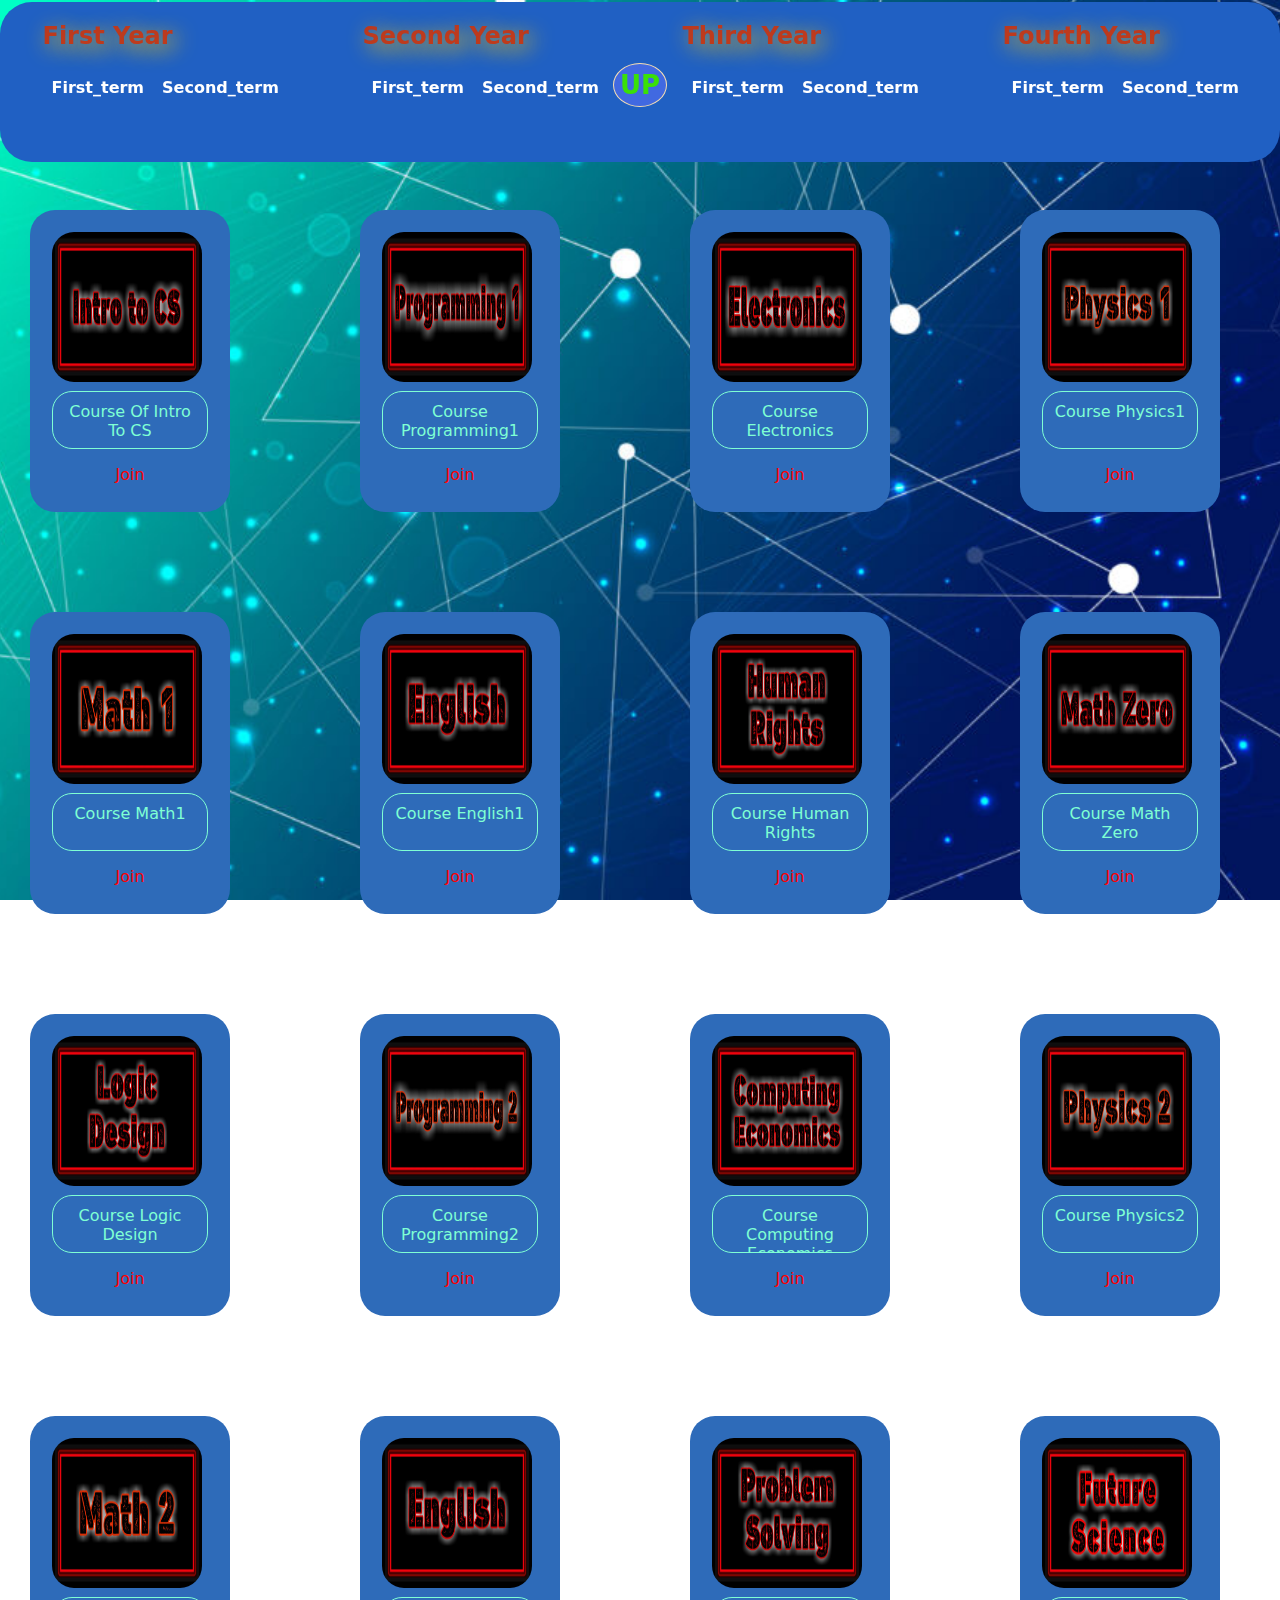
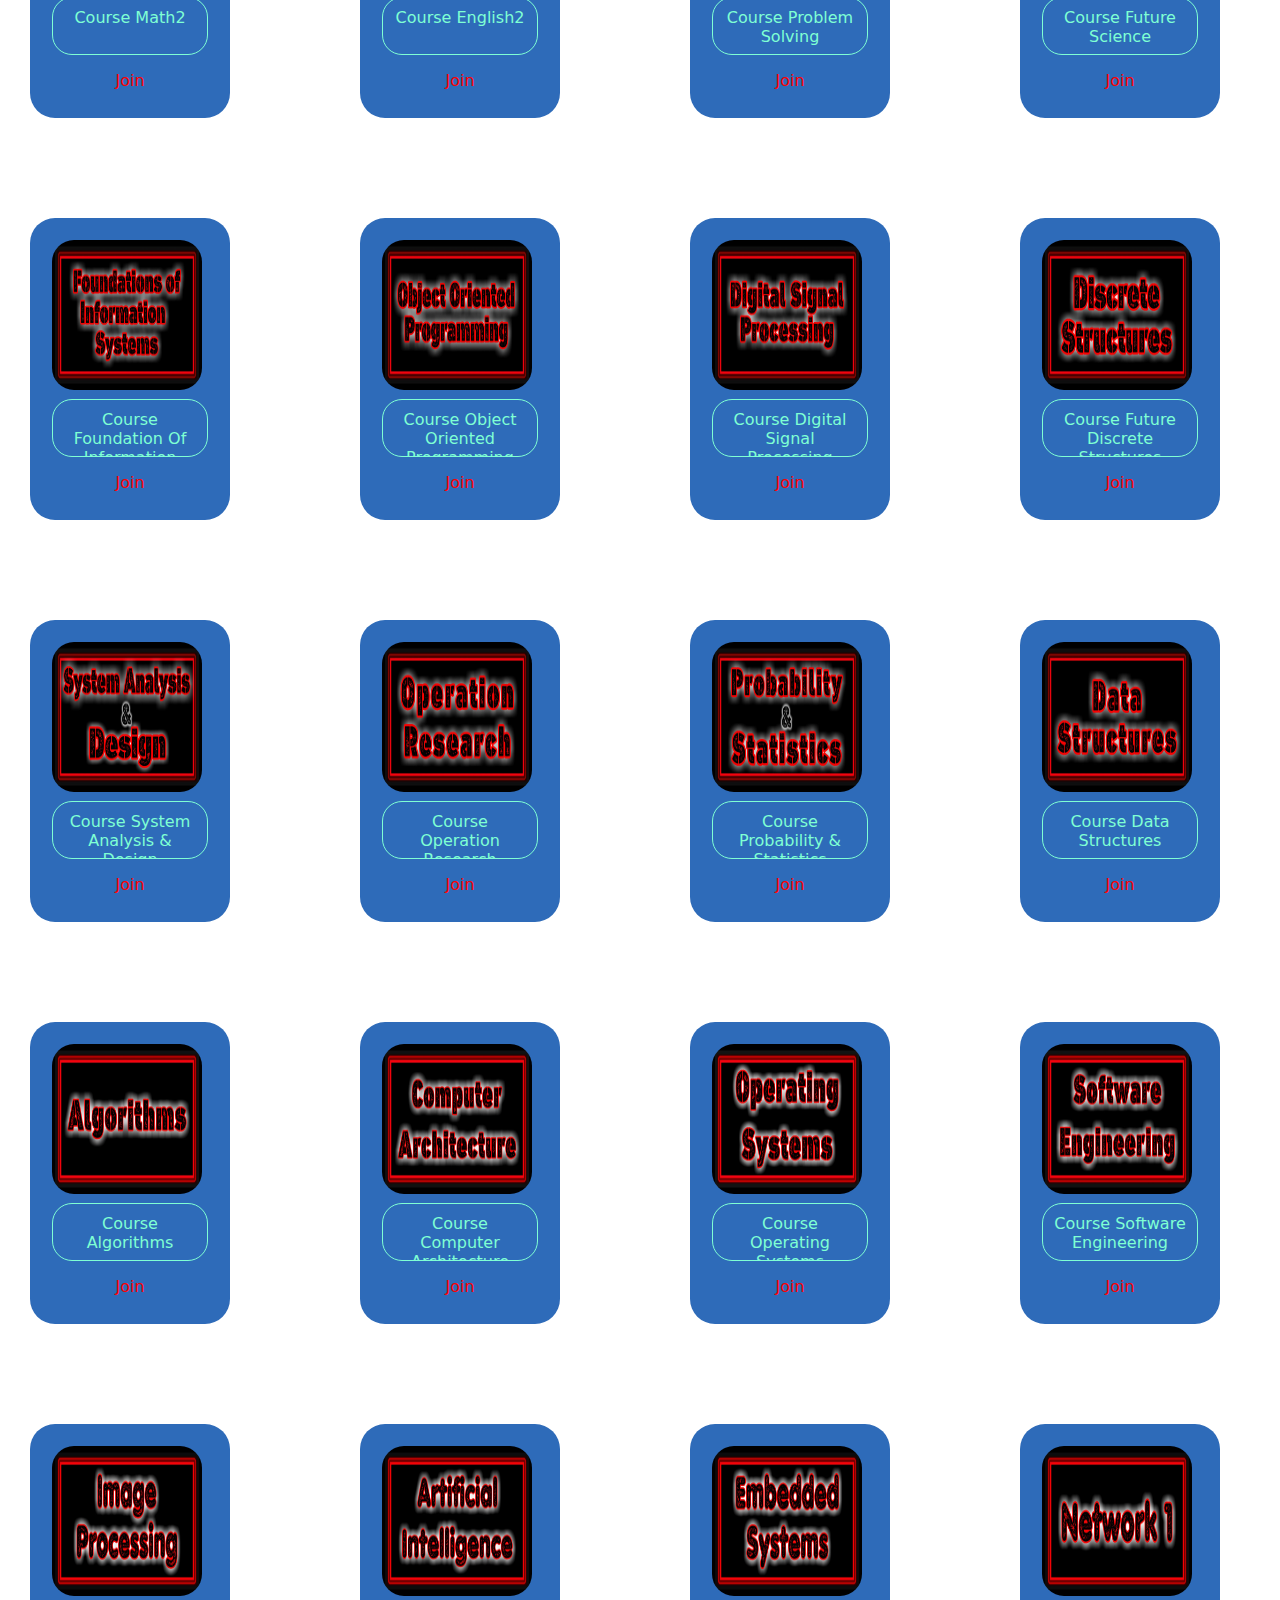
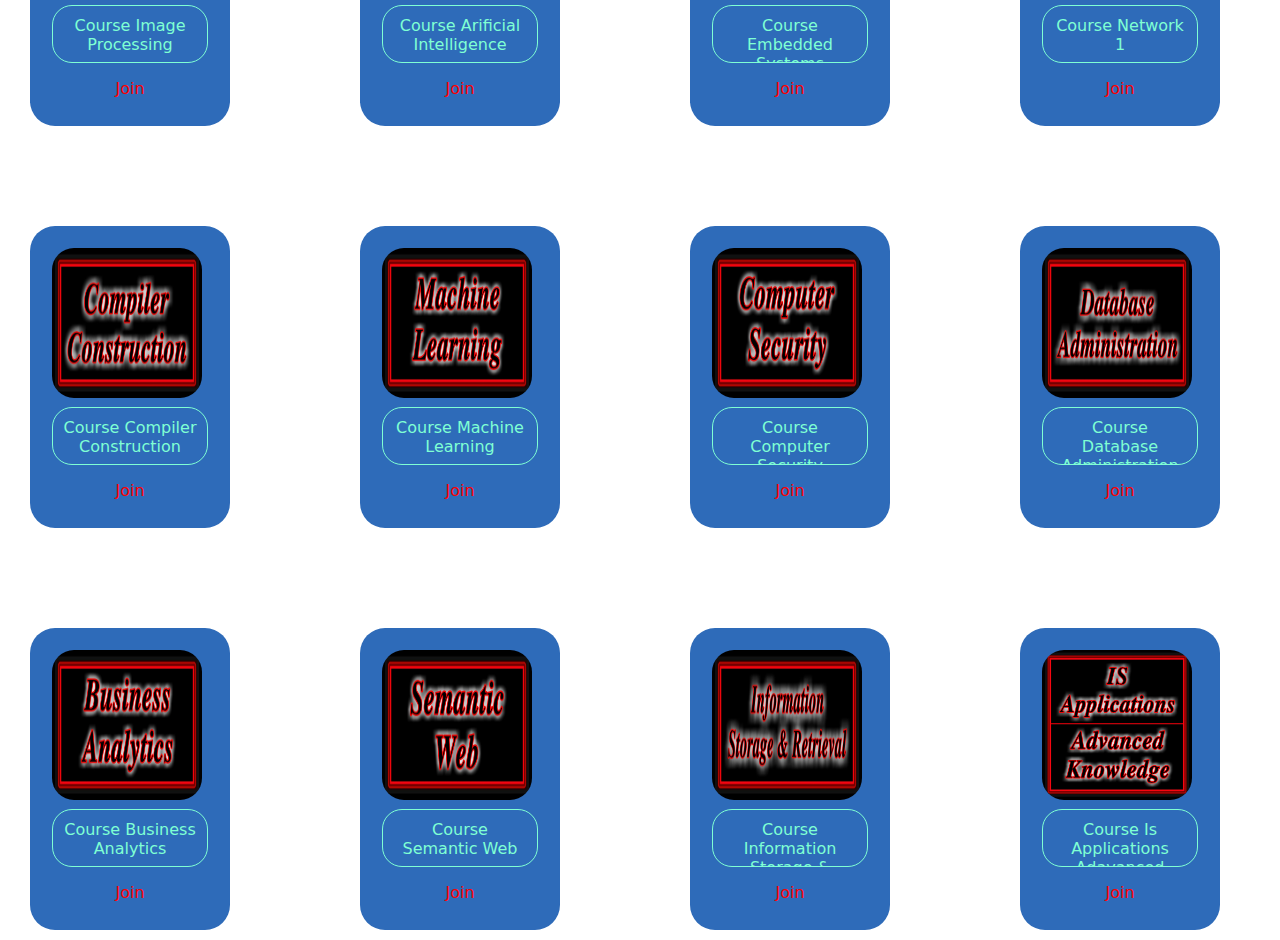
==== yahia/dsh/index.html @ 4cdeed45 "version 3" ====
<!DOCTYPE html>
<html lang="en">
<head>
    <meta charset="UTF-8">
    <meta name="viewport" content="width=device-width, initial-scale=1.0">
    <title>Document</title>
    <link rel="stylesheet" href="style.css">
</head>
<body>
    <div class="parient_main">
        <div class="f first_year">
          <h2>First Year</h2>
       <div class="fis-a">
        <a href="#f_term1" class="first">First_term</a>
        <a href="#s_term1" class="second">second_term</a>
       </div>
        </div>
        <div class="f second_year">
          <h2>Second Year</h2>
        <div class="fis-a">
        <a href="#f_term2" class="first">First_term</a>
        <a href="#s_term2" class="second">second_term</a>
        </div>
        </div>
        <div class=" f third_year">
          <h2>Third Year</h2>
        <div class="fis-a">
        <a href="#f_term3" class="first">First_term</a>
        <a href="#s_term3" class="second">second_term</a>
        </div>
        </div>
        <div class=" f fourth_year">
          <h2>Fourth Year</h2>
        <div class="fis-a">
        <a href="#f_term4" class="first">First_term</a>
        <a href="#s_term4" class="second">second_term</a>
        </div>
        </div>
        
      </div>
      <div class="UP"><a href="#f_y" class="up_page">UP</a></div>

<section class="f_year" id="f_y">
    <div class="f_term1">
        
        
            <div id="f_term1" class="mat">
              <img src="photo_4_2024-12-14_12-31-25.jpg" alt="">
               <p>course of Intro to CS</p>
              <a href="file:///C:/Users/El-Wattaneya/Downloads/Telegram%20Desktop/About%20Pc.pdf" title="Go to course">Join</a>
            </div>
            <div class="mat">
              <img src="photo_34_2024-12-14_12-31-25.jpg" alt="">
              <p>course Programming1</p>
               <a href="https://drive.google.com/file/d/1xtmcvrPHeI3m1PMXhcfP1NajRAWEy6rV/view?usp=sharing" title="Go to course">Join</a>
             </div>
             <div class="mat">
              <img src="photo_24_2024-12-14_12-31-25.jpg" alt="">
              <p>course Electronics</p>
              <a href="file:///C:/Users/El-Wattaneya/Downloads/Telegram%20Desktop/Electronics%20Fundamentals%20Circuits%20Devices%20and%20App.pdf" title="Go to course">Join</a>
            </div>
            <div class="mat">
              <img src="photo_30_2024-12-14_12-31-25.jpg" alt="">
              <p>course Physics1</p>
              <a href="file:///C:/Users/El-Wattaneya/Downloads/Telegram%20Desktop/Lecture%201.pdf" title="Go to course">Join</a>
            
              </div>
           
            <div class="mat">
              <img src="photo_38_2024-12-14_12-31-25.jpg" alt="">
              <p>course Math1</p>
               <a href="file:///C:/Users/El-Wattaneya/Downloads/Telegram%20Desktop/All%20Lectures.pdf" title="Go to course">Join</a>
       
          
            </div> 
            <div class="mat">
              <img src="photo_11_2024-12-14_12-31-25.jpg" alt="">
              <p>course English1</p>
              <a href="file:///C:/Users/El-Wattaneya/Downloads/Telegram%20Desktop/Log-in%20English.pdf" title="Go to course">Join</a>
           
            </div>
            <div class="mat">
              <img src="photo_20_2024-12-14_12-31-25.jpg" alt="">
              <p>course Human Rights</p>
               <a href="file:///C:/Users/El-Wattaneya/Downloads/Telegram%20Desktop/Chapter%201.pdf" title="Go to course">Join</a>
        
              
            </div>
            <div class="mat">
              <img src="photo_40_2024-12-14_12-31-25.jpg" alt="">
              <p title="course Math Zero">course Math Zero</p>
              <a href="file:///C:/Users/El-Wattaneya/Downloads/Telegram%20Desktop/algebra.pdf" title="Go to course">Join</a>
           
         
             </div>
             
    
       
            <div id="s_term1" class="mat">
              <img src="photo_17_2024-12-14_12-31-25.jpg" alt="">
              <p>course Logic Design</p>
              <a href="file:///C:/Users/El-Wattaneya/Downloads/Telegram%20Desktop/Book%20of%20D%20logic.pdf" title="Go to course">Join</a>
            </div>
            <div class="mat">
              <img src="photo_35_2024-12-14_12-31-25.jpg" alt="">
              <p>course Programming2</p>
              <a href="file:///C:/Users/El-Wattaneya/Downloads/Telegram%20Desktop/Lecture%201%20(2).pdf" title="Go to course">Join</a>
            </div>
            <div class="mat">
               <img src="photo_7_2024-12-14_12-31-25.jpg" alt="">
               <p title="course Computing Economics">course Computing Economics </p>
               <a href="file:///C:/Users/El-Wattaneya/Downloads/Telegram%20Desktop/Book%20of%20Economics.pdf" title="Go to course">Join</a>
            </div>
             <div class="mat"><img src="photo_27_2024-12-14_12-31-25.jpg" alt="">
              <p>course Physics2</p>
              <a href="file:///C:/Users/El-Wattaneya/Downloads/Telegram%20Desktop/Serway%20Test%20Bank%20With%20Answers%20.pdf" title="Go to course">Join</a>
               
            </div> 
            <div class="mat"><img src="photo_32_2024-12-14_12-31-25.jpg" alt="">
              <p>course Math2</p>
               <a href="file:///C:/Users/El-Wattaneya/Downloads/Telegram%20Desktop/All%20Lectures%20(2).pdf" title="Go to course">Join</a>
               
            </div> 
            <div class="mat"><img src="photo_11_2024-12-14_12-31-25.jpg" alt="">
              <p>course English2</p>
              <a href="file:///C:/Users/El-Wattaneya/Downloads/Telegram%20Desktop/Log-in%20English.pdf" title="Go to course">Join</a>
              
            </div>
            <div class="mat"><img src="photo_28_2024-12-14_12-31-25.jpg" alt="">
              <p>course Problem Solving</p>
              <a href="file:///C:/Users/El-Wattaneya/Downloads/Telegram%20Desktop/lecture%201%20(3).pdf" title="Go to course">Join</a>
              
             </div>
            <div class="mat"> <img src="photo_19_2024-12-14_12-31-25.jpg" alt="">
              <p>course Future Science</p>
              <a href="https://docs.google.com/presentation/d/1QXLreFrHJvrh1D--exDOEsy_44yyaeqh/edit#slide=id.p1" title="Go to course">Join</a>
             
             </div>
           
     
     
     
     
   
          
            <div id="f_term2" class="mat"><img src="photo_12_2024-12-14_12-31-25.jpg" alt="">
              <p title="course Foundation of Information systems">course Foundation of Information systems</p>
              <a href="https://docs.google.com/presentation/d/1QXLreFrHJvrh1D--exDOEsy_44yyaeqh/edit#slide=id.p1" title="Go to course">Join</a>
              
            </div>
            <div class="mat"><img src="photo_37_2024-12-14_12-31-25.jpg" alt="">
              <p title="course Object Oriented Programming">course Object Oriented Programming</p>
               <a href="https://docs.google.com/presentation/d/1QXLreFrHJvrh1D--exDOEsy_44yyaeqh/edit#slide=id.p1" title="Go to course">Join</a>
               
            </div>
            <div class="mat"> <img src="photo_23_2024-12-14_12-31-25.jpg" alt="">
              <p title="course Digital Signal Processing">course Digital Signal Processing</p>
               <a href="https://docs.google.com/presentation/d/1QXLreFrHJvrh1D--exDOEsy_44yyaeqh/edit#slide=id.p1" title="Go to course">Join</a>
              
            </div>
            <div class="mat"><img src="photo_22_2024-12-14_12-31-25.jpg" alt="">
              <p title="course Future Discrete Structures">course Future Discrete Structures</p>
               <a href="https://docs.google.com/presentation/d/1QXLreFrHJvrh1D--exDOEsy_44yyaeqh/edit#slide=id.p1" title="Go to course">Join</a>
              
              </div>
          
            <div  id="s_term2" class="mat"><img src="photo_36_2024-12-14_12-31-25.jpg" alt="">
              <p title="course System Analysis & Design">course System Analysis & Design</p>
              <a href="https://docs.google.com/presentation/d/1QXLreFrHJvrh1D--exDOEsy_44yyaeqh/edit#slide=id.p1" title="Go to course">Join</a>
              
            </div>
            <div class="mat"> <img src="photo_39_2024-12-14_12-31-25.jpg" alt="">
              <p>course Operation Research</p>
              <a href="https://docs.google.com/presentation/d/1QXLreFrHJvrh1D--exDOEsy_44yyaeqh/edit#slide=id.p1" title="Go to course">Join</a>
             
            </div>
            <div class="mat"><img src="photo_29_2024-12-14_12-31-25.jpg" alt="">
              <p>course Probability & Statistics</p>
              <a href="https://docs.google.com/presentation/d/1QXLreFrHJvrh1D--exDOEsy_44yyaeqh/edit#slide=id.p1" title="Go to course">Join</a>
              
             </div>  
            <div class="mat"><img src="photo_10_2024-12-14_12-31-25.jpg" alt="">
              <p>course Data Structures</p>
               <a href="https://docs.google.com/presentation/d/1QXLreFrHJvrh1D--exDOEsy_44yyaeqh/edit#slide=id.p1" title="Go to course">Join</a>
                 
            </div>
        
      
     
   
          
            <div  id="f_term3" class="mat"> <img src="photo_5_2024-12-14_12-31-25.jpg" alt="">
              <p>course Algorithms</p>
             <a href="https://docs.google.com/presentation/d/1QXLreFrHJvrh1D--exDOEsy_44yyaeqh/edit#slide=id.p1" title="Go to course">Join</a>
            
            </div>
            <div class="mat"> <img src="photo_3_2024-12-14_12-31-25.jpg" alt="">
              <p>course Computer Architecture</p>
              <a href="https://docs.google.com/presentation/d/1QXLreFrHJvrh1D--exDOEsy_44yyaeqh/edit#slide=id.p1" title="Go to course">Join</a>
             
            </div>
            <div class="mat"> <img src="photo_33_2024-12-14_12-31-25.jpg" alt="">
              <p>course Operating systems</p>
              <a href="https://docs.google.com/presentation/d/1QXLreFrHJvrh1D--exDOEsy_44yyaeqh/edit#slide=id.p1" title="Go to course">Join</a>
             
            </div>
            <div class="mat">
             <img src="photo_26_2024-12-14_12-31-25.jpg" alt="">
             <p>course Software Engineering</p>
              <a href="https://docs.google.com/presentation/d/1QXLreFrHJvrh1D--exDOEsy_44yyaeqh/edit#slide=id.p1" title="Go to course">Join</a>
             
             </div>
         
         
         
           <div  id="s_term3" class="mat">
              <img src="photo_14_2024-12-14_12-31-25.jpg" alt="">
             <p>course Image Processing</p>
             <a href="https://docs.google.com/presentation/d/1QXLreFrHJvrh1D--exDOEsy_44yyaeqh/edit#slide=id.p1" title="Go to course">Join</a>
             
           </div>
           <div class="mat">
              <img src="photo_9_2024-12-14_12-31-25.jpg "alt="">
              <p>course Arificial Intelligence</p>
             <a href="https://docs.google.com/presentation/d/1QXLreFrHJvrh1D--exDOEsy_44yyaeqh/edit#slide=id.p1" title="Go to course">Join</a>
           
           </div>
           <div class="mat">
              <img src="photo_21_2024-12-14_12-31-25.jpg" alt="">
             <p>course Embedded Systems</p>
             <a href="https://docs.google.com/presentation/d/1QXLreFrHJvrh1D--exDOEsy_44yyaeqh/edit#slide=id.p1" title="Go to course">Join</a>
             
            </div>  
           <div class="mat">
              <img src="photo_31_2024-12-14_12-31-25.jpg" alt="">
              <p>course Network 1</p> 
              <a href="https://docs.google.com/presentation/d/1QXLreFrHJvrh1D--exDOEsy_44yyaeqh/edit#slide=id.p1" title="Go to course">Join</a>
               
           </div>
        
           <div  id="f_term_cs" class="mat">
              <img src="photo_2_2024-12-14_12-31-25.jpg" alt="">
             <p>course Compiler Construction</p>
            <a href="https://docs.google.com/presentation/d/1QXLreFrHJvrh1D--exDOEsy_44yyaeqh/edit#slide=id.p1" title="Go to course">Join</a>
            
           </div>
           <div class="mat">
              <img src="photo_18_2024-12-14_12-31-25.jpg" alt="">
              <p>course Machine Learning</p>
             <a href="https://docs.google.com/presentation/d/1QXLreFrHJvrh1D--exDOEsy_44yyaeqh/edit#slide=id.p1" title="Go to course">Join</a>
             
           </div>
           <div class="mat">
              <img src="photo_1_2024-12-14_12-31-25.jpg" alt="">
              <p>course Computer Security</p>
             <a href="https://docs.google.com/presentation/d/1QXLreFrHJvrh1D--exDOEsy_44yyaeqh/edit#slide=id.p1" title="Go to course">Join</a>
        
           </div>
           <div class="mat">
              <img src="photo_6_2024-12-14_12-31-25.jpg" alt="">
              <p>course Database Administration</p>
             <a href="https://docs.google.com/presentation/d/1QXLreFrHJvrh1D--exDOEsy_44yyaeqh/edit#slide=id.p1" title="Go to course">Join</a>
          
            </div>
      
          <div id="f_term_is" class="mat">
              <img src="photo_8_2024-12-14_12-31-25.jpg" alt="">
              <p>course Business Analytics</p>
            <a href="https://docs.google.com/presentation/d/1QXLreFrHJvrh1D--exDOEsy_44yyaeqh/edit#slide=id.p1" title="Go to course">Join</a>
         
          </div>
          <div class="mat">
              <img src="photo_41_2024-12-14_12-31-25.jpg" alt="">
            <p>course Semantic Web</p>
            <a href="https://docs.google.com/presentation/d/1QXLreFrHJvrh1D--exDOEsy_44yyaeqh/edit#slide=id.p1" title="Go to course">Join</a>
            
          </div>
          <div class="mat">
              <img src="photo_15_2024-12-14_12-31-25.jpg" alt="">
            <p title="course Information Storage & Retrieval">course Information Storage & Retrieval</p>
            <a href="https://docs.google.com/presentation/d/1QXLreFrHJvrh1D--exDOEsy_44yyaeqh/edit#slide=id.p1" title="Go to course">Join</a>
            
           </div>  
          <div class="mat">
              <img src="photo_16_2024-12-14_12-31-25.jpg" alt="">
              <p title="course Is Applications Adavanced Knowledge" >course Is Applications Adavanced Knowledge</p> 
             <a href="https://docs.google.com/presentation/d/1QXLreFrHJvrh1D--exDOEsy_44yyaeqh/edit#slide=id.p1" title="Go to course">Join</a>
             
          </div>
    
      
  
  
   
  
    </div>


</section>
 





</body>
</html>
---- yahia/dsh/style.css ----
*{
    margin:0;
    padding: 0;
    box-sizing: border-box !important;
    font-family: system-ui, -apple-system, BlinkMacSystemFont, 'Segoe UI', Roboto, Oxygen, Ubuntu, Cantarell, 'Open Sans', 'Helvetica Neue', sans-serif;
    text-decoration: none;
    text-transform: capitalize;

}
html{
    scroll-behavior: smooth;
}
::-webkit-scrollbar{
    width: 10px;
}
::-webkit-scrollbar-thumb{
    background-color: rgba(0, 0, 255, 0.874);
}
body{
    width: 100%;
    height: 100vh;
    background-image:url("background.jpg") ;
    background-position: center;
    background-attachment: fixed;
    background-repeat:no-repeat ;
    background-size: cover;
}
.container{
    max-width: 100%;
    height: 5vh;
}

.parient_main{
    width: 100%;
 margin: 2px 0 0 0;
    background: #2060c3;
    display: flex;
    justify-content: space-around;
    border-radius: 32px;
    align-items: center;
  
    position: fixed;

}
.parient_main h2{
    margin: 0 20px;
    font-size: 24px;


}
.parient_main .f{
   
    width: 235px;
    height: 160px;
    display: grid;
 
}
.f h2{
    margin: 20px 0 0 0;
    color: rgba(202, 52, 15, 0.9);
    text-shadow: #FC0 5px 5px 21px;

}
.fis-a{
padding: 30px 0;
;
    display: flex;
    justify-content: space-around;
    font-size: medium;
    font-weight: 800;
    width: 100%;
    height: 50%;
    
    border-radius: 15px;
    
text-decoration: none;
    text-align: center;
    align-items: center;
    transition: 0.3s ease;
}
.fis-a:hover{
    border: 1px solid rgba(255, 255, 255, 0.9);
    border-radius: 15px;
    cursor: pointer;
    box-shadow: 0 0 25px 0 rgb(12 11 255 / 56%);


}
.parient_main a{
    color: white;
    text-decoration: none;
    transition: 0.3s ease;
    padding: 9px;
    border-radius: 5px; 
}
.parient_main a:hover{
    color: rgba(4, 29, 141, 0.9);
    text-shadow: #FC0 5px 5px 21px;
    background-color: royalblue;

    
}
.UP{

    width: 100%;
    display: flex;
    align-items: center;
    justify-content: center;
 
}
.UP a{
    margin: 170px 0 0 0;
    color: #3ae008;
    text-decoration: none;
    transition: 0.3s ease;
    font-weight: 900;
    border: 1px solid wheat;
    font-size: 26px;
    border-radius: 50%;
    background: royalblue;
    padding: 6px;
    position: fixed;
}
.UP a:hover{
    color: rgba(4, 29, 141, 0.9);
    text-shadow: #FC0 5px 5px 21px;
    background-color: rgb(10, 65, 228);
    padding: 6px;
    border-radius: 50px;
}
.f_year{

    /* width: 100%; */
    margin: 200px 20px 20px 20px;

  
}

.f_term1{
    display: grid;
    grid-template-columns: repeat(auto-fit, minmax(200px, 1fr));
    gap: 100px;
    padding: 10px;
}
.mat{
    width: 200px;
    background: #2e6bb9;
    padding: 22px;
    border-radius: 25px;
    cursor: pointer;
    transition: 0.3s ease;
}
.mat:hover{
    background: #085ee0;
    color: white;

}
 .mat img{
    width: 150px;
    height: 150px;
    border-radius: 22px;
}




.mat p{
    color: aquamarine;
    margin: 5px 0 0 0;
    font-weight: 500;
overflow: hidden;
    padding: 10px;

    text-align: center;
    border-radius: 20px;
    height: 58px;
    border: 1px solid;
}
.mat a{
    width: 100%;
    display: flex;
    justify-content: center;
    align-items: center;
    margin: 10px 0 0 0;
    color: red;
    font-size: medium;
    padding: 6px;
    border-radius: 50px;
    transition: 0.5s ease;

}
.mat a:hover{
 
    text-shadow: rgb(8, 7, 26) 5px 5px 21px;
    background-color: aquamarine;
    padding: 6px;
    border-radius: 50px;
    color: rgb(51, 51, 39);
    font-weight: 900;
    
}
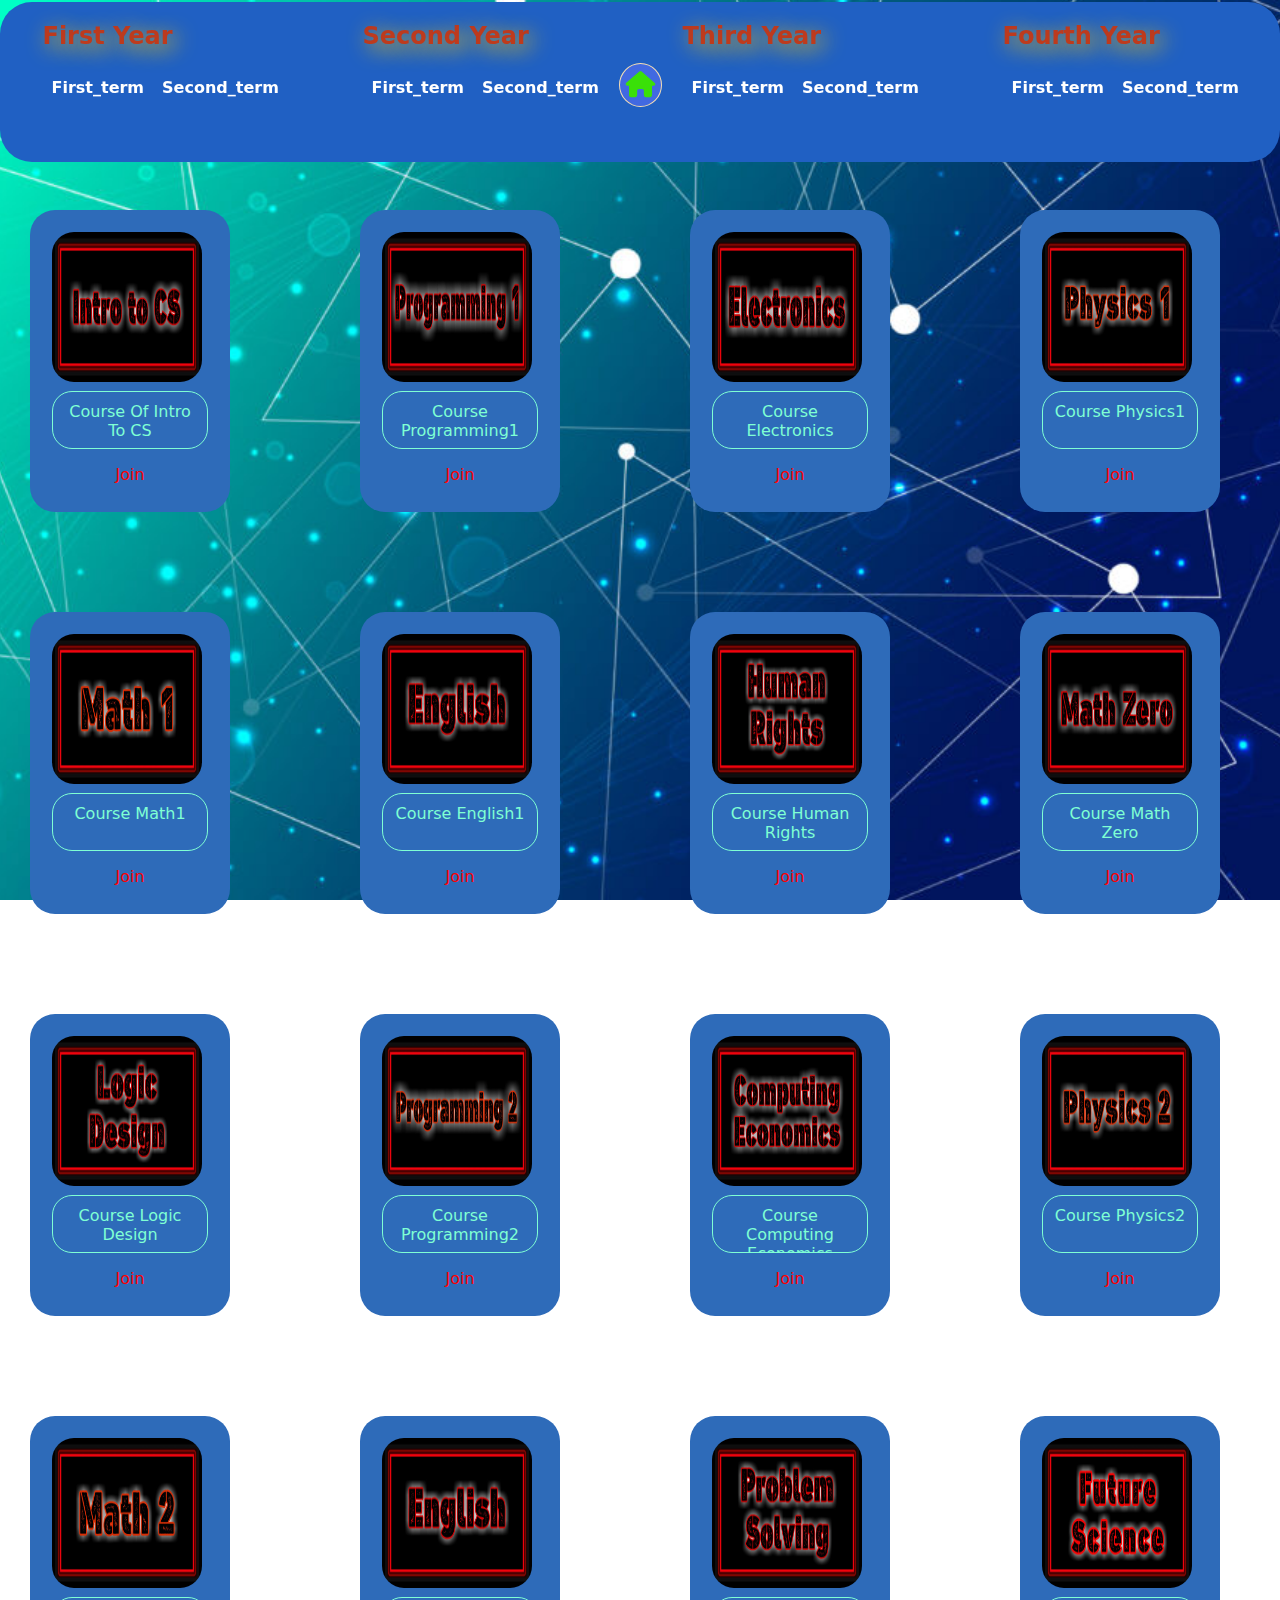
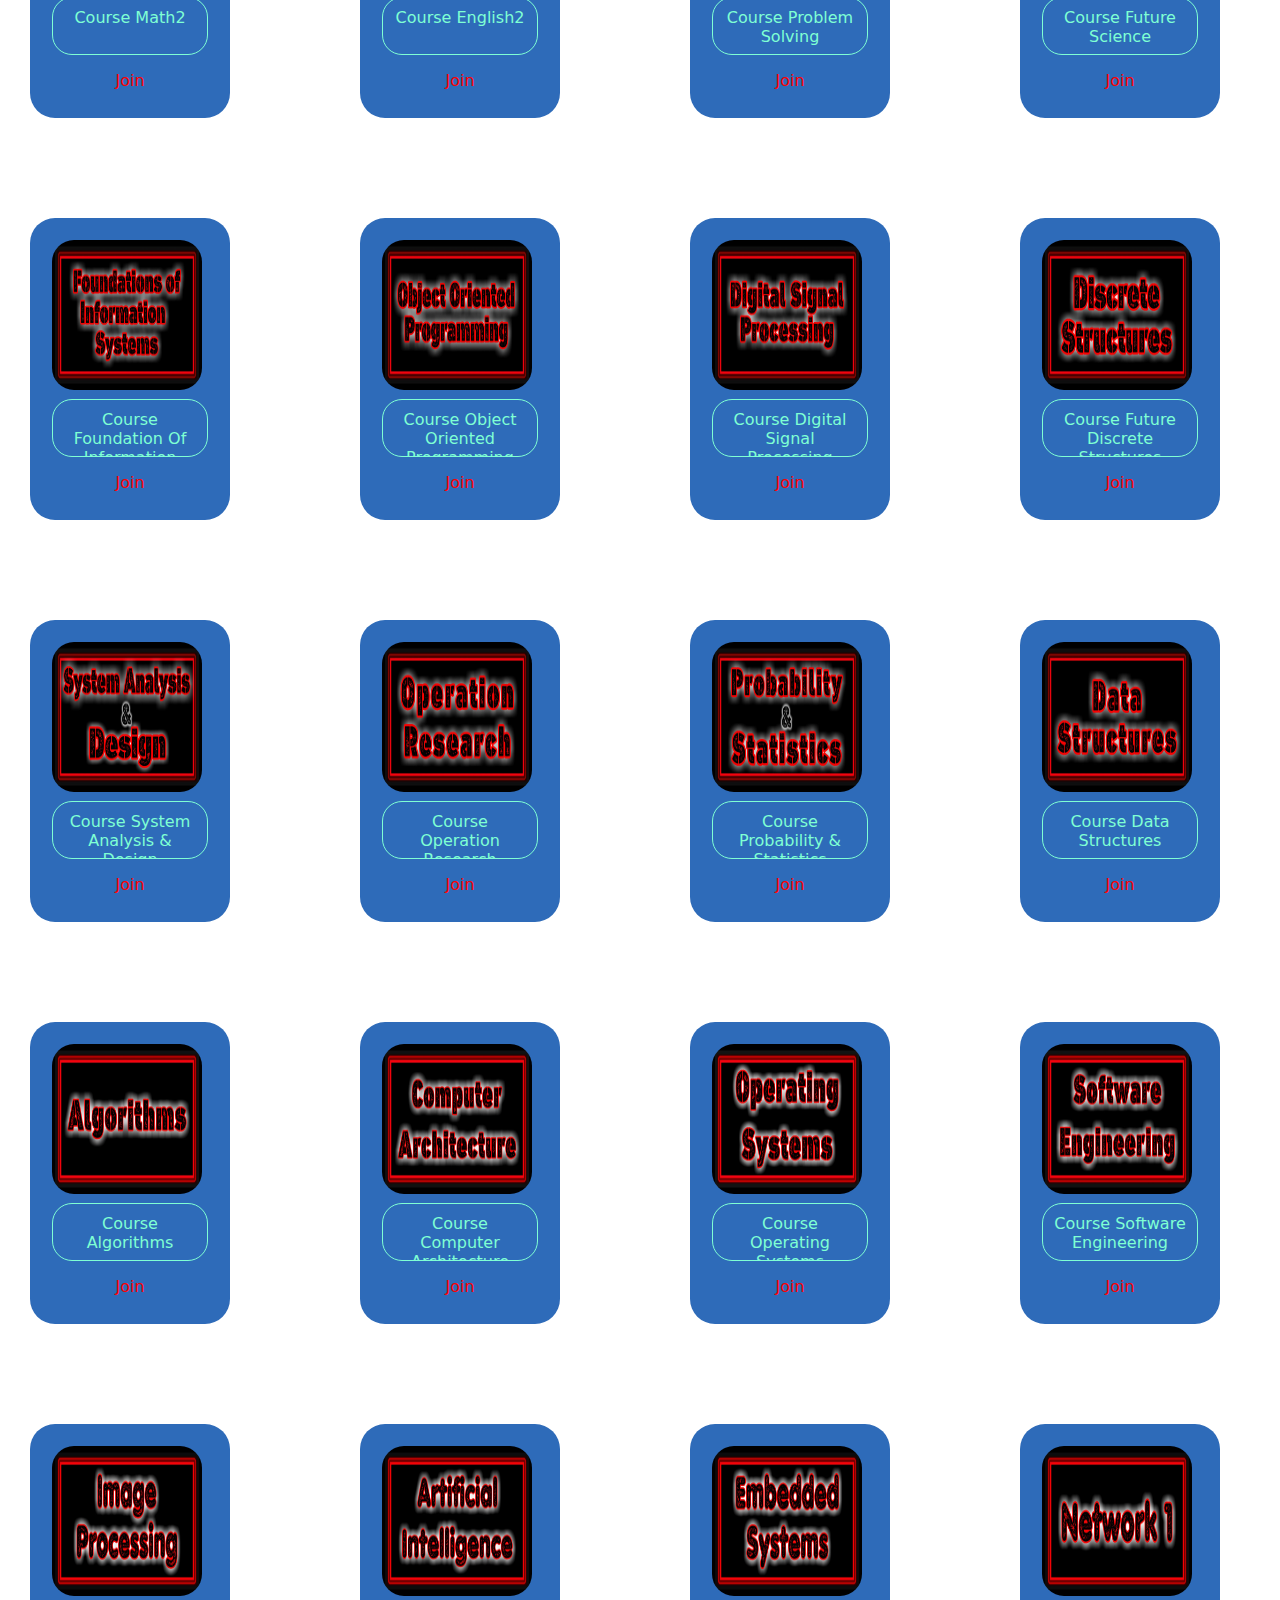
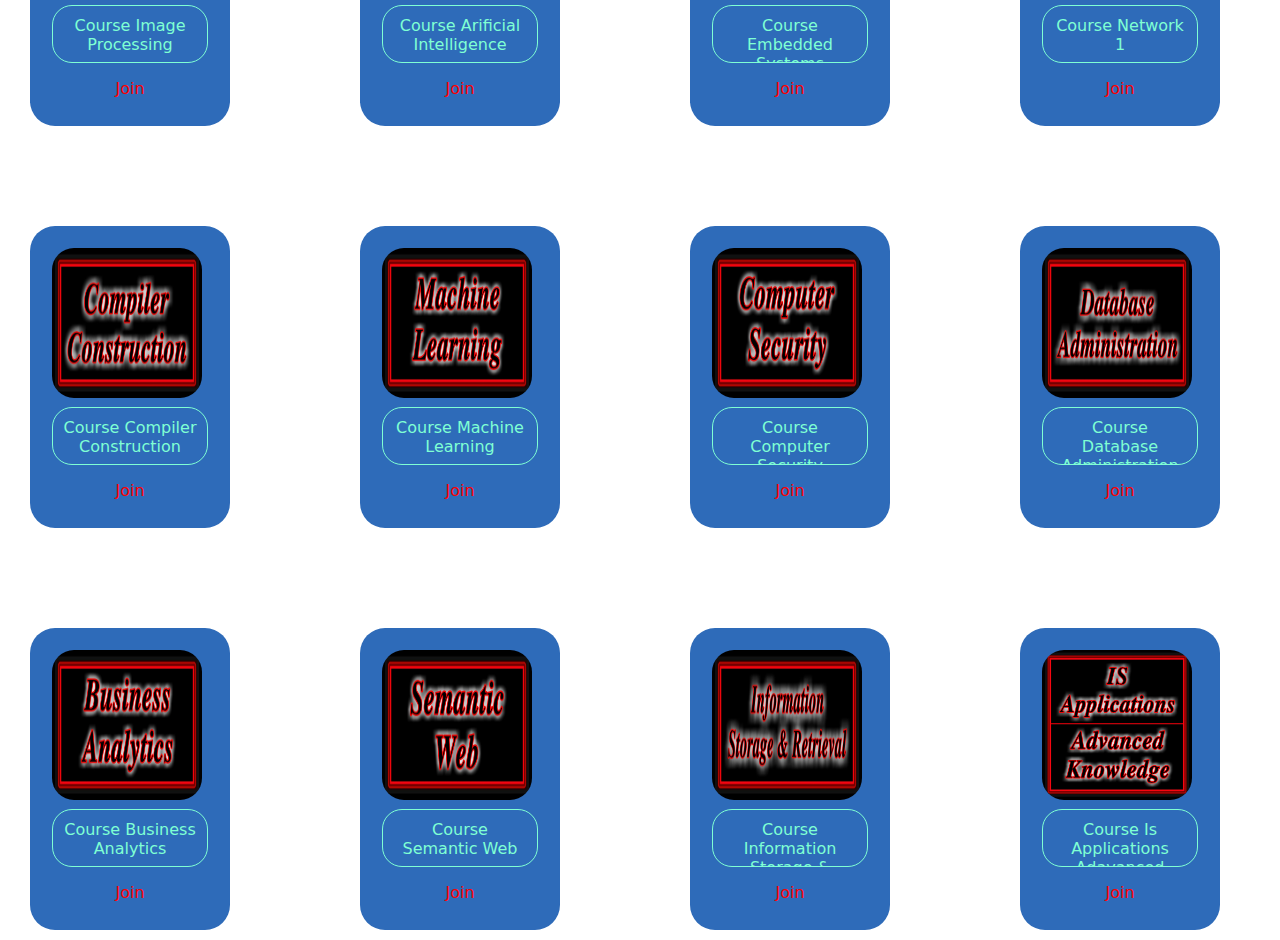
==== commit 4f3c107b: "version 3" ====
--- a/yahia/dsh/index.html
+++ b/yahia/dsh/index.html
@@ -5,6 +5,7 @@
     <meta name="viewport" content="width=device-width, initial-scale=1.0">
     <title>Document</title>
     <link rel="stylesheet" href="style.css">
+    <link rel="stylesheet" href="https://cdnjs.cloudflare.com/ajax/libs/font-awesome/6.4.0/css/all.min.css">
 </head>
 <body>
     <div class="parient_main">
@@ -38,7 +39,7 @@
         </div>
         
       </div>
-      <div class="UP"><a href="#f_y" class="up_page">UP</a></div>
+      <div class="UP"><a href="../../index.html"  class="up_page"><i class="fa-solid fa-house"></i></a></div>
 
 <section class="f_year" id="f_y">
     <div class="f_term1">
@@ -297,8 +298,6 @@
 
 
 </section>
- 
-
 
 
 
